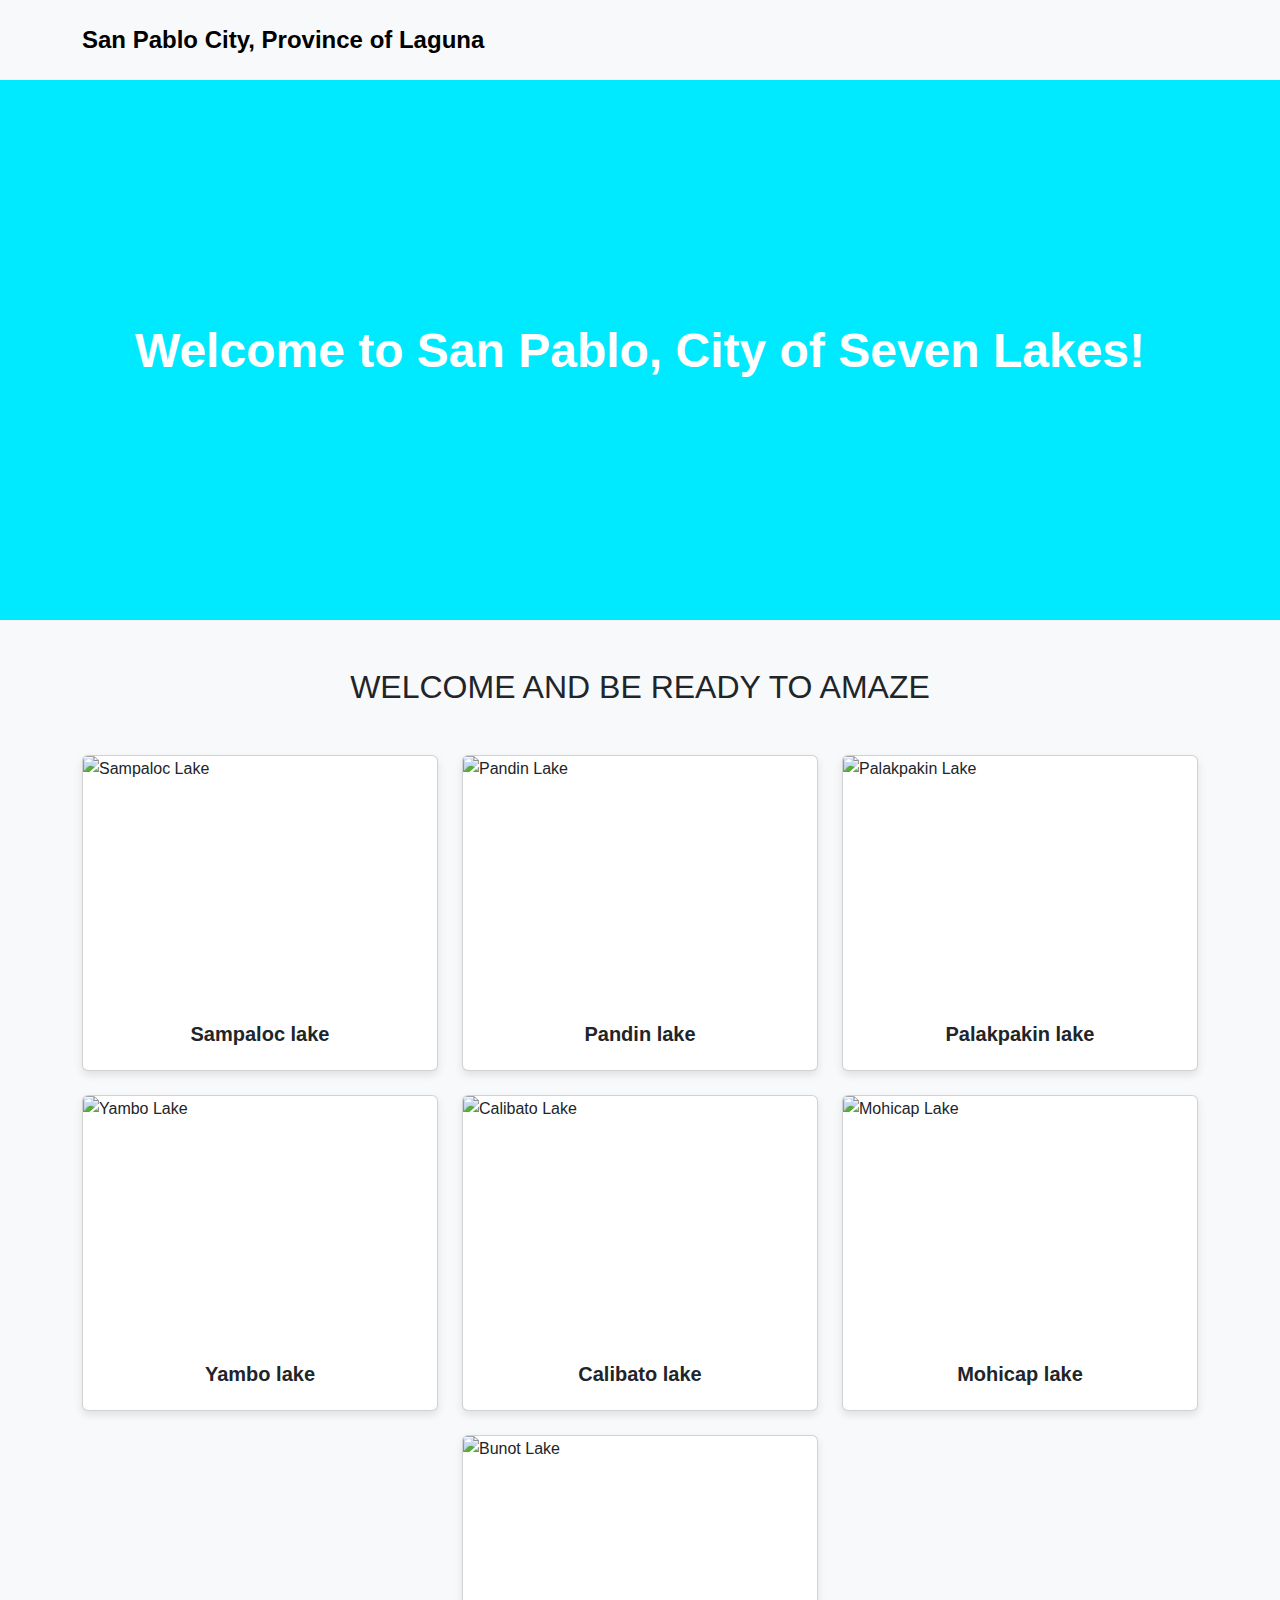
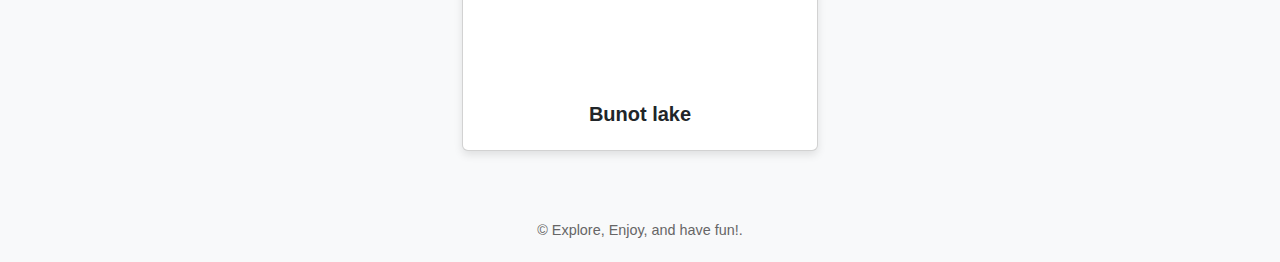
==== Act.2/index.html @ c950dd1a "Add files via upload" ====
<!DOCTYPE html>
<html lang="en">
<head>
    <meta charset="UTF-8">
    <meta name="viewport" content="width=device-width, initial-scale=1.0">
    <title>San Pablo</title>
    <link href="https://cdn.jsdelivr.net/npm/bootstrap@5.3.0-alpha3/dist/css/bootstrap.min.css" rel="stylesheet">
    <link rel="stylesheet" href="styles.css">
    <style>
        body {
            font-family: Arial, sans-serif;
        }

        .hero {
            background: #00eaff;
            color: #fff;
            height: 60vh;
            display: flex;
            justify-content: center;
            align-items: center;
            text-align: center;
        }

        .hero h1 {
            font-size: 2rem;
        }

        /* Make sure the image scales responsively */
        .card img {
            height: 250px;
            width: 100%;
            object-fit: cover;
        }

        /* Ensures cards have equal height */
        .card {
            height: 100%;
            transition: transform 0.3s, box-shadow 0.3s; /* Smooth transition */
        }

        /* Hover effect for the card */
        .card:hover {
            transform: scale(1.05); /* Slightly enlarges the card */
            box-shadow: 0 4px 8px rgba(0, 0, 0, 0.2); /* Adds a shadow effect */
        }

        .card-body {
            display: flex;
            flex-direction: column;
            justify-content: center;
            text-align: center;
            flex-grow: 1;
        }

        footer {
            background-color: #f8f9fa;
            padding: 20px;
        }

        @media (min-width: 768px) {
            .hero h1 {
                font-size: 3rem;
            }
        }

        @media (max-width: 576px) {
            .hero {
                height: 30vh;
            }
            .hero h1 {
                font-size: 1.5rem;
            }
        }
    </style>
</head>
<body>

    <nav class="navbar navbar-expand-lg navbar-light bg-light">
        <div class="container">
            <a class="navbar-brand" href="#">San Pablo City, Province of Laguna</a>
            <button class="navbar-toggler" type="button" data-bs-toggle="collapse" data-bs-target="#navbarNav" aria-controls="navbarNav" aria-expanded="false" aria-label="Toggle navigation">
                <span class="navbar-toggler-icon"></span>
            </button>
            <div class="collapse navbar-collapse" id="navbarNav">
                <ul class="navbar-nav ms-auto">
                </ul>
            </div>
        </div>
    </nav>

    <section class="hero">
        <div class="container">
            <h1>Welcome to San Pablo, City of Seven Lakes!</h1>
        </div>
    </section>

    <section id="cards-section" class="py-5 bg-light">
        <div class="container">
            <h2 class="text-center mb-5">WELCOME AND BE READY TO AMAZE</h2>
            <div class="row g-4">
                <!-- Responsive card columns -->
                <div class="col-sm-6 col-md-4">
                    <div class="card">
                        <img src="https://raw.githubusercontent.com/COCuenca/index.html/refs/heads/main/sp_lake.jpg" class="card-img-top" alt="Sampaloc Lake">
                        <div class="card-body">
                            <h5 class="card-title">Sampaloc lake</h5>
                        </div>
                    </div>
                </div>

                <div class="col-sm-6 col-md-4">
                    <div class="card">
                        <img src="https://raw.githubusercontent.com/COCuenca/index.html/refs/heads/main/pandin.jpg" class="card-img-top" alt="Pandin Lake">
                        <div class="card-body">
                            <h5 class="card-title">Pandin lake</h5>
                        </div>
                    </div>
                </div>

                <div class="col-sm-6 col-md-4">
                    <div class="card">
                        <img src="https://raw.githubusercontent.com/COCuenca/COCuenca.github.io/refs/heads/main/palakpakin.jpg" class="card-img-top" alt="Palakpakin Lake">
                        <div class="card-body">
                            <h5 class="card-title">Palakpakin lake</h5>
                        </div>
                    </div>
                </div>

                <div class="col-sm-6 col-md-4">
                    <div class="card">
                        <img src="https://raw.githubusercontent.com/COCuenca/COCuenca.github.io/refs/heads/main/Yambo.jpg" class="card-img-top" alt="Yambo Lake">
                        <div class="card-body">
                            <h5 class="card-title">Yambo lake</h5>
                        </div>
                    </div>
                </div>

                <div class="col-sm-6 col-md-4">
                    <div class="card">
                        <img src="https://raw.githubusercontent.com/COCuenca/COCuenca.github.io/refs/heads/main/Calibato.jpg" class="card-img-top" alt="Calibato Lake">
                        <div class="card-body">
                            <h5 class="card-title">Calibato lake</h5>
                        </div>
                    </div>
                </div>

                <div class="col-sm-6 col-md-4">
                    <div class="card">
                        <img src="https://raw.githubusercontent.com/COCuenca/COCuenca.github.io/refs/heads/main/Mohicap.jpg" class="card-img-top" alt="Mohicap Lake">
                        <div class="card-body">
                            <h5 class="card-title">Mohicap lake</h5>
                        </div>
                    </div>
                </div>

                <div class="col-sm-6 col-md-4 mx-auto">
                    <div class="card">
                        <img src="https://raw.githubusercontent.com/COCuenca/COCuenca.github.io/refs/heads/main/bunot.jpg" class="card-img-top" alt="Bunot Lake">
                        <div class="card-body">
                            <h5 class="card-title">Bunot lake</h5>
                        </div>
                    </div>
                </div>
            </div>
        </div>
    </section>

    <footer class="text-center">
        <p>&copy; Explore, Enjoy, and have fun!.</p>
    </footer>

    <script src="https://cdn.jsdelivr.net/npm/bootstrap@5.3.0-alpha3/dist/js/bootstrap.bundle.min.js"></script>
</body>
</html>
---- Act.2/styles.css ----
body {
    font-family: 'Arial', sans-serif;
    line-height: 1.6;
}

/* Hero Section Styles */
.hero {
    background-color: #007bff;
    color: rgb(245, 236, 236);
    height: 50vh;
    display: flex;
    justify-content: center;
    align-items: center;
    text-align: center;
}

.hero h1 {
    font-size: 3rem;
    font-weight: bold;
    margin: 0;
}

.navbar {
    padding: 1rem 0;
}

.navbar-brand {
    font-size: 1.5rem;
    font-weight: bold;
}

/* Cards Section Styles */
#cards-section {
    padding: 3rem 0;
}

.card {
    box-shadow: 0 4px 8px rgba(0, 0, 0, 0.1);
    transition: transform 0.3s ease;
}

.card:hover {
    transform: translateY(-5px);
}

.card img {
    height: 200px;
    object-fit: cover;
}

.card-title {
    font-size: 1.25rem;
    font-weight: bold;
}

.card-text {
    font-size: 0.9rem;
    color: #555;
}

/* Contact Form Styles */
#contact {
    background-color: #f8f9fa;
    padding: 3rem 0;
}

#contact h2 {
    margin-bottom: 2rem;
    font-size: 2.5rem;
}

#contact form .form-control {
    margin-bottom: 1.5rem;
    padding: 1rem;
}

#contact form button {
    padding: 0.75rem;
}

/* Footer Styles */
footer {
    background-color: #f8f9fa;
    padding: 2rem 0;
}

footer p {
    margin: 0;
    font-size: 0.9rem;
    color: #666;
}

/* Media Queries */
@media (max-width: 768px) {
    .hero h1 {
        font-size: 2.5rem;
    }

    .card {
        margin-bottom: 2rem;
    }

    .card img {
        height: 150px;
    }
}

@media (max-width: 576px) {
    .hero h1 {
        font-size: 2rem;
    }

    .card img {
        height: 120px;
    }
}
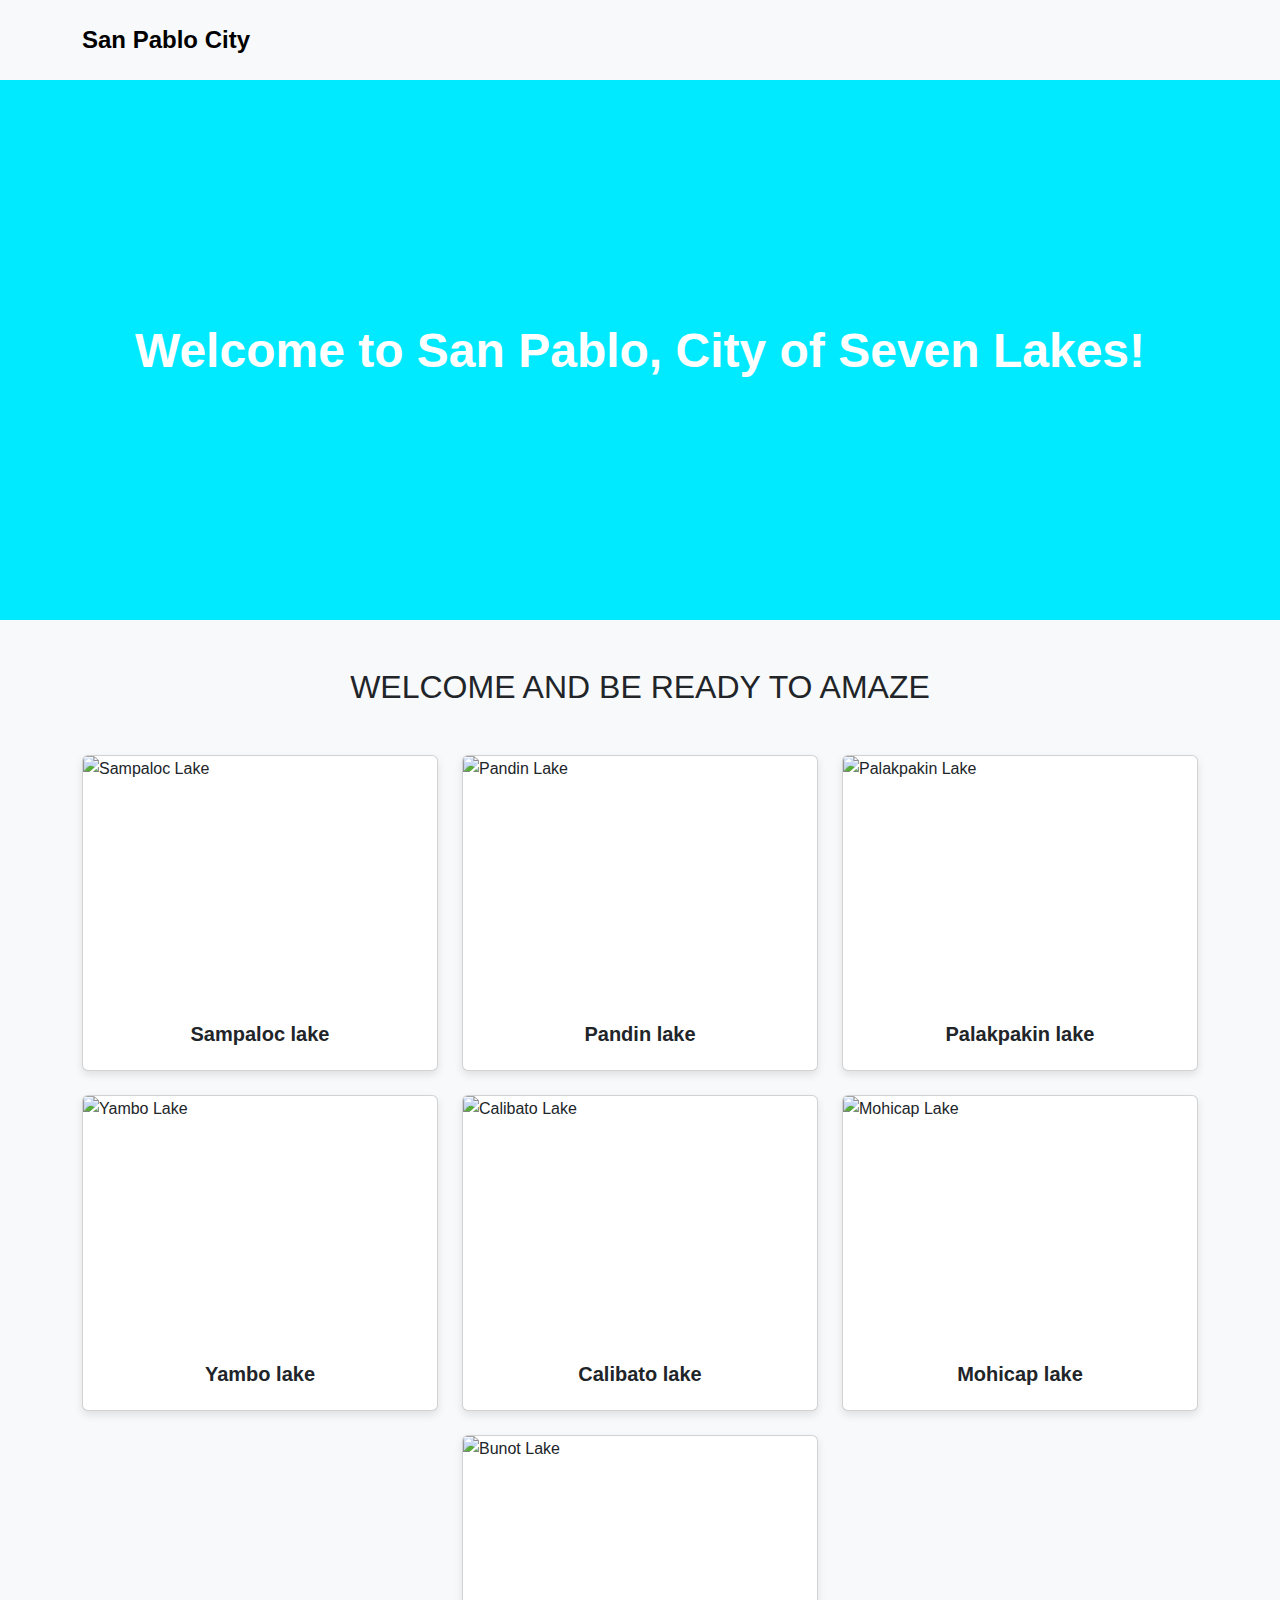
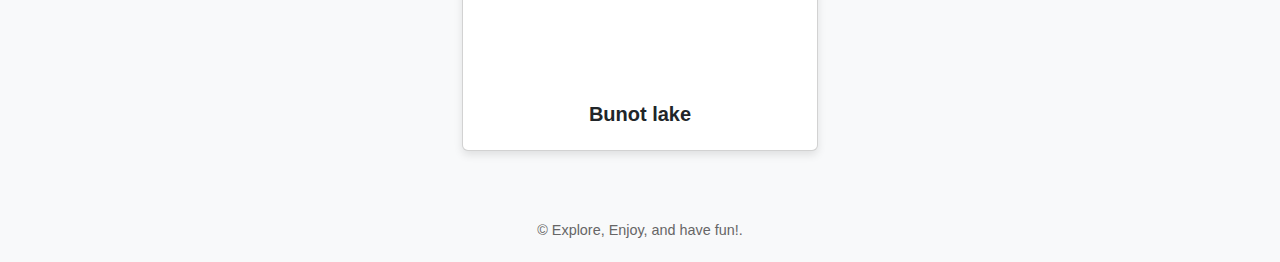
==== commit cc003158: "updated codes" ====
--- a/Act.2/index.html
+++ b/Act.2/index.html
@@ -4,6 +4,7 @@
     <meta charset="UTF-8">
     <meta name="viewport" content="width=device-width, initial-scale=1.0">
     <title>San Pablo</title>
+    <link rel="icon" href="https://raw.githubusercontent.com/COCuenca/Pictures/refs/heads/main/images.png" type="image/x-icon" />
     <link href="https://cdn.jsdelivr.net/npm/bootstrap@5.3.0-alpha3/dist/css/bootstrap.min.css" rel="stylesheet">
     <link rel="stylesheet" href="styles.css">
     <style>
@@ -25,23 +26,23 @@
             font-size: 2rem;
         }
 
-        /* Make sure the image scales responsively */
+      
         .card img {
             height: 250px;
             width: 100%;
             object-fit: cover;
         }
 
-        /* Ensures cards have equal height */
+     
         .card {
             height: 100%;
-            transition: transform 0.3s, box-shadow 0.3s; /* Smooth transition */
+            transition: transform 0.3s, box-shadow 0.3s; 
         }
 
-        /* Hover effect for the card */
+      
         .card:hover {
-            transform: scale(1.05); /* Slightly enlarges the card */
-            box-shadow: 0 4px 8px rgba(0, 0, 0, 0.2); /* Adds a shadow effect */
+            transform: scale(1.05); 
+            box-shadow: 0 4px 8px rgba(0, 0, 0, 0.2); 
         }
 
         .card-body {
@@ -69,15 +70,19 @@
             }
             .hero h1 {
                 font-size: 1.5rem;
-            }
+            }  
+            .navbar-brand {
+                font-size: 17px;
         }
+    }
+
     </style>
 </head>
 <body>
 
     <nav class="navbar navbar-expand-lg navbar-light bg-light">
         <div class="container">
-            <a class="navbar-brand" href="#">San Pablo City, Province of Laguna</a>
+            <a class="navbar-brand" href="#">San Pablo City</a>
             <button class="navbar-toggler" type="button" data-bs-toggle="collapse" data-bs-target="#navbarNav" aria-controls="navbarNav" aria-expanded="false" aria-label="Toggle navigation">
                 <span class="navbar-toggler-icon"></span>
             </button>
@@ -98,10 +103,10 @@
         <div class="container">
             <h2 class="text-center mb-5">WELCOME AND BE READY TO AMAZE</h2>
             <div class="row g-4">
-                <!-- Responsive card columns -->
+              
                 <div class="col-sm-6 col-md-4">
                     <div class="card">
-                        <img src="https://raw.githubusercontent.com/COCuenca/index.html/refs/heads/main/sp_lake.jpg" class="card-img-top" alt="Sampaloc Lake">
+                        <img src="https://raw.githubusercontent.com/COCuenca/COCuenca.github.io/refs/heads/main/Act.2/Picture/sp_lake.jpg" class="card-img-top" alt="Sampaloc Lake">
                         <div class="card-body">
                             <h5 class="card-title">Sampaloc lake</h5>
                         </div>
@@ -110,7 +115,7 @@
 
                 <div class="col-sm-6 col-md-4">
                     <div class="card">
-                        <img src="https://raw.githubusercontent.com/COCuenca/index.html/refs/heads/main/pandin.jpg" class="card-img-top" alt="Pandin Lake">
+                        <img src="https://raw.githubusercontent.com/COCuenca/COCuenca.github.io/refs/heads/main/Act.2/Picture/pandin.jpg" class="card-img-top" alt="Pandin Lake">
                         <div class="card-body">
                             <h5 class="card-title">Pandin lake</h5>
                         </div>
@@ -119,7 +124,7 @@
 
                 <div class="col-sm-6 col-md-4">
                     <div class="card">
-                        <img src="https://raw.githubusercontent.com/COCuenca/COCuenca.github.io/refs/heads/main/palakpakin.jpg" class="card-img-top" alt="Palakpakin Lake">
+                        <img src="https://raw.githubusercontent.com/COCuenca/COCuenca.github.io/refs/heads/main/Act.2/Picture/palakpakin.jpg" class="card-img-top" alt="Palakpakin Lake">
                         <div class="card-body">
                             <h5 class="card-title">Palakpakin lake</h5>
                         </div>
@@ -128,7 +133,7 @@
 
                 <div class="col-sm-6 col-md-4">
                     <div class="card">
-                        <img src="https://raw.githubusercontent.com/COCuenca/COCuenca.github.io/refs/heads/main/Yambo.jpg" class="card-img-top" alt="Yambo Lake">
+                        <img src="https://raw.githubusercontent.com/COCuenca/COCuenca.github.io/refs/heads/main/Act.2/Picture/Yambo.jpg" class="card-img-top" alt="Yambo Lake">
                         <div class="card-body">
                             <h5 class="card-title">Yambo lake</h5>
                         </div>
@@ -137,7 +142,7 @@
 
                 <div class="col-sm-6 col-md-4">
                     <div class="card">
-                        <img src="https://raw.githubusercontent.com/COCuenca/COCuenca.github.io/refs/heads/main/Calibato.jpg" class="card-img-top" alt="Calibato Lake">
+                        <img src="https://raw.githubusercontent.com/COCuenca/COCuenca.github.io/refs/heads/main/Act.2/Picture/Calibato.jpg" class="card-img-top" alt="Calibato Lake">
                         <div class="card-body">
                             <h5 class="card-title">Calibato lake</h5>
                         </div>
@@ -146,7 +151,7 @@
 
                 <div class="col-sm-6 col-md-4">
                     <div class="card">
-                        <img src="https://raw.githubusercontent.com/COCuenca/COCuenca.github.io/refs/heads/main/Mohicap.jpg" class="card-img-top" alt="Mohicap Lake">
+                        <img src="https://raw.githubusercontent.com/COCuenca/COCuenca.github.io/refs/heads/main/Act.2/Picture/Mohicap.jpg" class="card-img-top" alt="Mohicap Lake">
                         <div class="card-body">
                             <h5 class="card-title">Mohicap lake</h5>
                         </div>
@@ -155,7 +160,7 @@
 
                 <div class="col-sm-6 col-md-4 mx-auto">
                     <div class="card">
-                        <img src="https://raw.githubusercontent.com/COCuenca/COCuenca.github.io/refs/heads/main/bunot.jpg" class="card-img-top" alt="Bunot Lake">
+                        <img src="https://raw.githubusercontent.com/COCuenca/COCuenca.github.io/refs/heads/main/Act.2/Picture/bunot.jpg" class="card-img-top" alt="Bunot Lake">
                         <div class="card-body">
                             <h5 class="card-title">Bunot lake</h5>
                         </div>
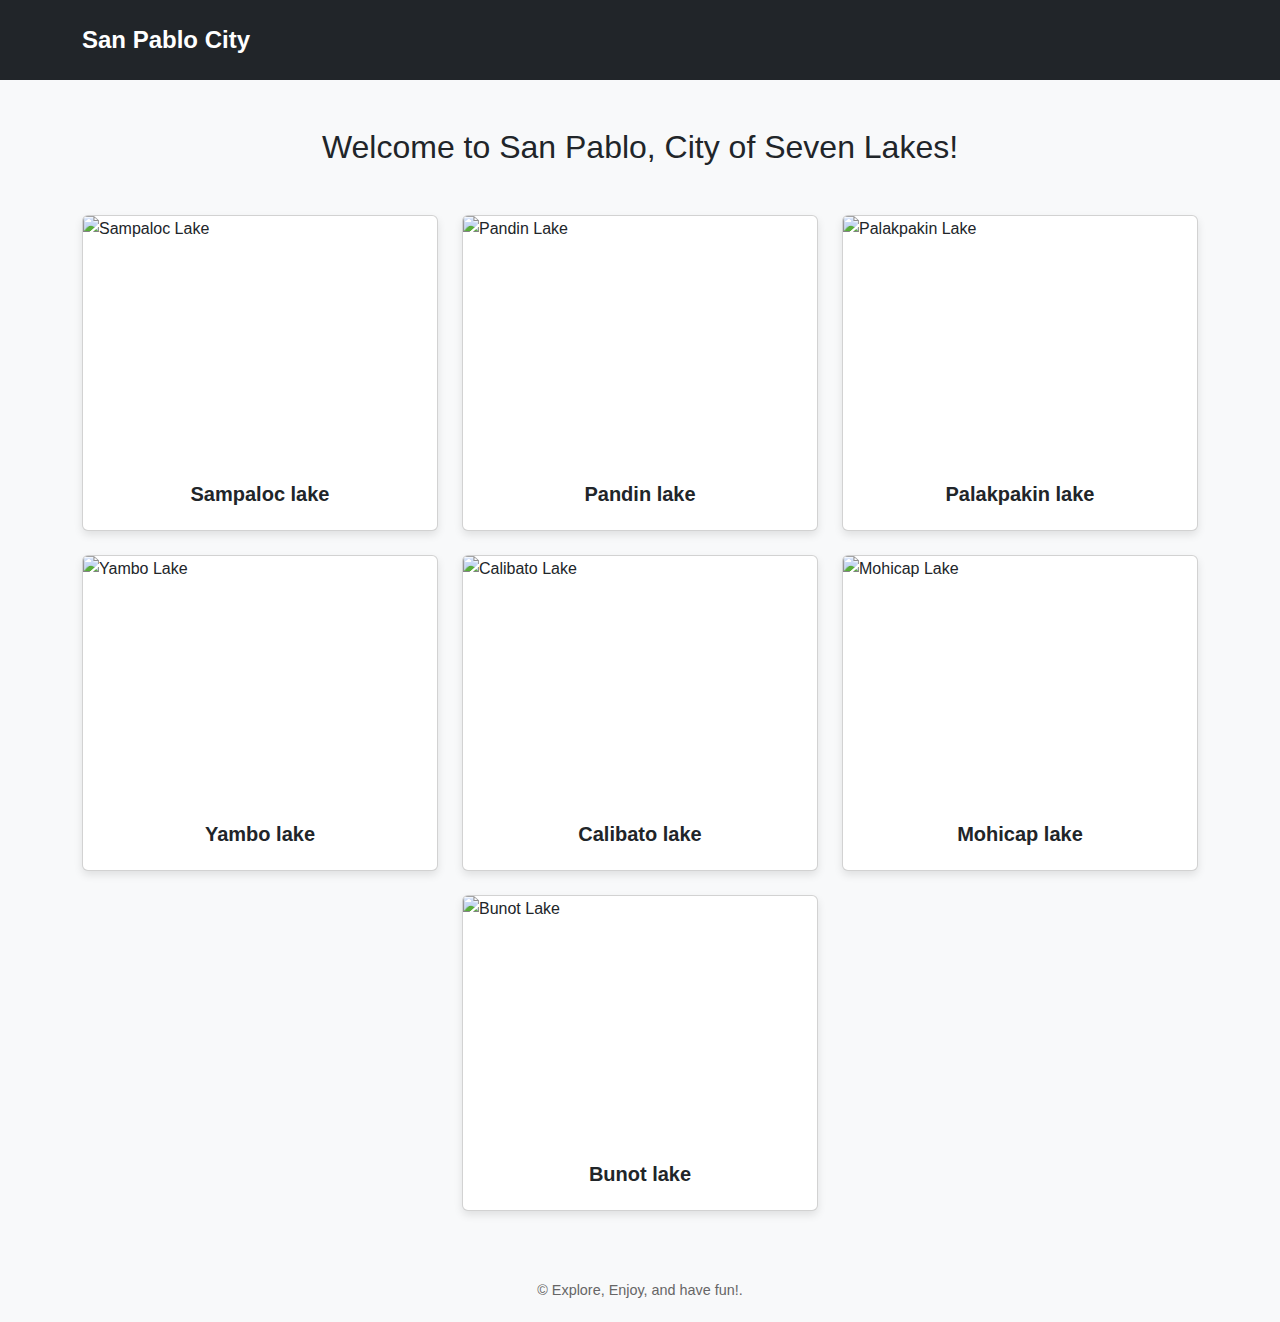
==== commit ab8d603a: "updated codes" ====
--- a/Act.2/index.html
+++ b/Act.2/index.html
@@ -11,21 +11,6 @@
         body {
             font-family: Arial, sans-serif;
         }
-
-        .hero {
-            background: #00eaff;
-            color: #fff;
-            height: 60vh;
-            display: flex;
-            justify-content: center;
-            align-items: center;
-            text-align: center;
-        }
-
-        .hero h1 {
-            font-size: 2rem;
-        }
-
       
         .card img {
             height: 250px;
@@ -80,28 +65,15 @@
 </head>
 <body>
 
-    <nav class="navbar navbar-expand-lg navbar-light bg-light">
+    <nav class="navbar navbar-expand-lg bg-dark">
         <div class="container">
-            <a class="navbar-brand" href="#">San Pablo City</a>
-            <button class="navbar-toggler" type="button" data-bs-toggle="collapse" data-bs-target="#navbarNav" aria-controls="navbarNav" aria-expanded="false" aria-label="Toggle navigation">
-                <span class="navbar-toggler-icon"></span>
-            </button>
-            <div class="collapse navbar-collapse" id="navbarNav">
-                <ul class="navbar-nav ms-auto">
-                </ul>
-            </div>
+            <a class="navbar-brand text-white" href="#">San Pablo City</a>
         </div>
     </nav>
 
-    <section class="hero">
-        <div class="container">
-            <h1>Welcome to San Pablo, City of Seven Lakes!</h1>
-        </div>
-    </section>
-
     <section id="cards-section" class="py-5 bg-light">
         <div class="container">
-            <h2 class="text-center mb-5">WELCOME AND BE READY TO AMAZE</h2>
+            <h2 class="text-center mb-5">Welcome to San Pablo, City of Seven Lakes!</h2>
             <div class="row g-4">
               
                 <div class="col-sm-6 col-md-4">
